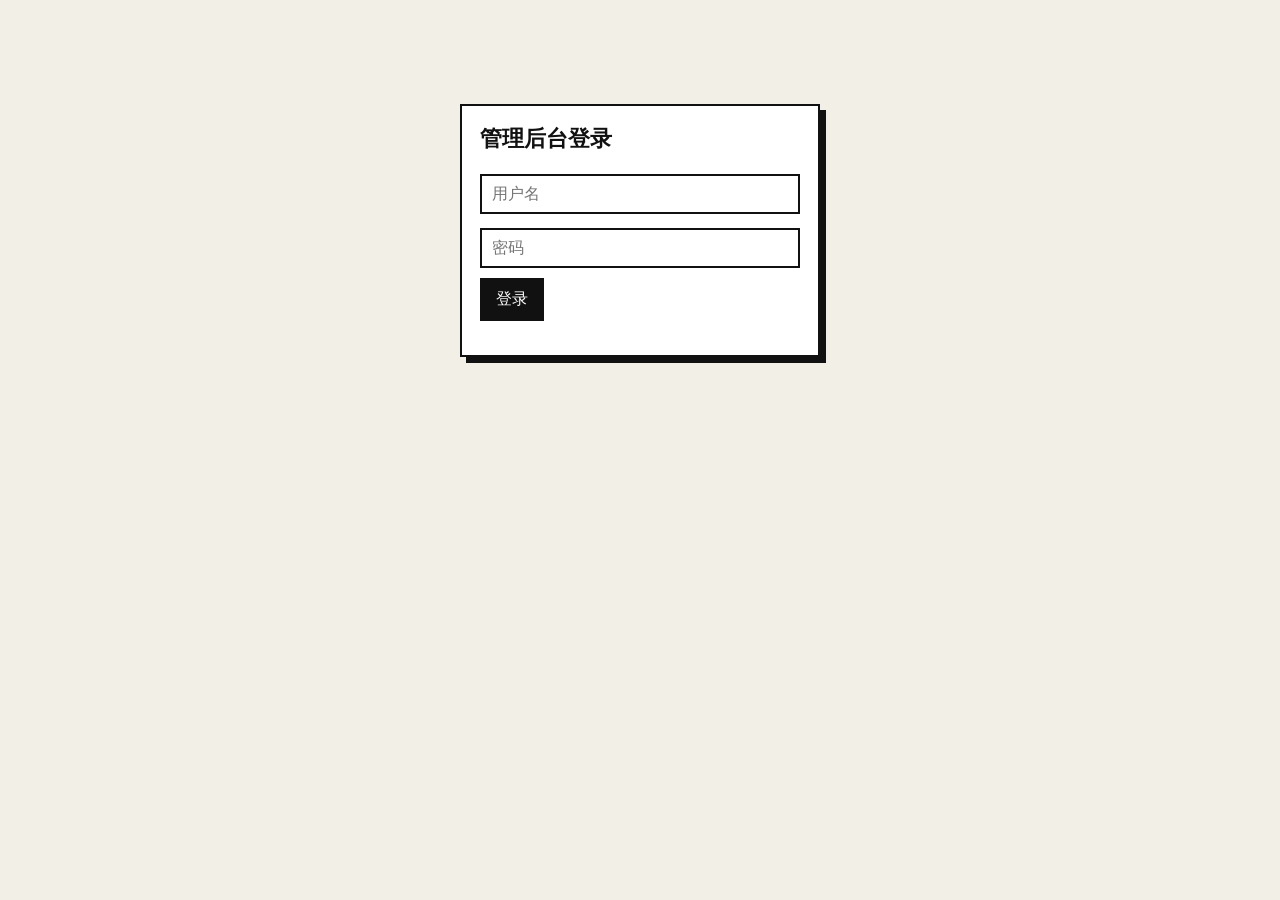
==== backend/static/admin.html @ 7600b5e6 "Add FastAPI backend with admin, contact form, analytics and uploads" ====
<!doctype html>
<html lang="zh-CN">
  <head>
    <meta charset="UTF-8" />
    <meta name="viewport" content="width=device-width, initial-scale=1.0" />
    <title>个人网站管理后台</title>
    <style>
      :root { --ink: #111; --paper: #f2efe6; --blue: #2c55ff; --lime: #d8ff3e; --line: #d8d2c4; }
      * { box-sizing: border-box; }
      body { margin: 0; font-family: -apple-system, "Segoe UI", "PingFang SC", "Microsoft YaHei", sans-serif; background: var(--paper); color: var(--ink); }
      .wrap { max-width: 980px; margin: 0 auto; padding: 24px; }
      h1 { font-size: 22px; margin: 0 0 16px; }
      .panel { background: #fff; border: 2px solid var(--ink); padding: 18px; box-shadow: 6px 6px 0 var(--ink); }
      input, textarea, button, select { font: inherit; }
      input, textarea { width: 100%; padding: 9px 10px; border: 2px solid var(--ink); background: #fff; margin: 4px 0 10px; }
      textarea { min-height: 110px; resize: vertical; }
      button { padding: 9px 14px; border: 2px solid var(--ink); background: var(--ink); color: #fff; cursor: pointer; }
      button.secondary { background: #fff; color: var(--ink); }
      button:hover { background: var(--blue); }
      .tabs { display: flex; gap: 8px; flex-wrap: wrap; margin-bottom: 16px; }
      .tabs button { background: #fff; color: var(--ink); }
      .tabs button.active { background: var(--lime); }
      .row { display: flex; gap: 10px; align-items: center; justify-content: space-between; padding: 12px 0; border-bottom: 1px solid var(--line); }
      .row strong { display: block; }
      .row .muted { color: #666; font-size: 13px; }
      .grid2 { display: grid; grid-template-columns: 1fr 1fr; gap: 12px; }
      .msg { margin: 10px 0; padding: 10px; border: 1px solid var(--line); background: #fff; }
      .hidden { display: none; }
      .login { max-width: 360px; margin: 80px auto; }
      @media (max-width: 720px) { .grid2 { grid-template-columns: 1fr; } }
    </style>
  </head>
  <body>
    <div class="wrap">
      <div id="login-view" class="panel login">
        <h1>管理后台登录</h1>
        <input id="login-user" placeholder="用户名" />
        <input id="login-pass" type="password" placeholder="密码" />
        <button id="login-btn">登录</button>
        <p id="login-msg" style="color:#c0392b"></p>
      </div>

      <div id="app-view" class="hidden">
        <div class="row">
          <h1>个人网站管理后台</h1>
          <button id="logout-btn" class="secondary">退出登录</button>
        </div>

        <div class="tabs">
          <button data-tab="projects" class="active">项目</button>
          <button data-tab="posts">文章</button>
          <button data-tab="messages">留言</button>
          <button data-tab="stats">统计</button>
          <button data-tab="upload">上传</button>
        </div>

        <section id="tab-projects" class="tab">
          <div class="panel">
            <h2 id="project-form-title">新建项目</h2>
            <div class="grid2">
              <div><input id="p-slug" placeholder="slug（英文标识）" /><input id="p-title" placeholder="标题" /><input id="p-url" placeholder="跳转链接" /></div>
              <div><input id="p-category" placeholder="类型，如 前端 · 浏览器插件" /><input id="p-type" placeholder="编号旁标签，如 EXTENSION" /><input id="p-sort" type="number" placeholder="排序" value="0" /></div>
            </div>
            <textarea id="p-desc" placeholder="描述"></textarea>
            <input id="p-tags" placeholder="技术标签，英文逗号分隔" />
            <label><input id="p-published" type="checkbox" checked /> 发布</label>
            <button id="project-save">保存</button>
            <button id="project-reset" class="secondary">重置</button>
          </div>
          <div id="project-list"></div>
        </section>

        <section id="tab-posts" class="tab hidden">
          <div class="panel">
            <h2 id="post-form-title">新建文章</h2>
            <input id="post-slug" placeholder="slug（英文标识）" />
            <input id="post-title" placeholder="标题" />
            <input id="post-summary" placeholder="摘要" />
            <textarea id="post-content" placeholder="Markdown 内容"></textarea>
            <label><input id="post-published" type="checkbox" checked /> 发布</label>
            <button id="post-save">保存</button>
            <button id="post-reset" class="secondary">重置</button>
          </div>
          <div id="post-list"></div>
        </section>

        <section id="tab-messages" class="tab hidden">
          <div id="message-list"></div>
        </section>

        <section id="tab-stats" class="tab hidden">
          <div class="panel" id="stats-box">加载中…</div>
        </section>

        <section id="tab-upload" class="tab hidden">
          <div class="panel">
            <input type="file" id="upload-file" accept="image/*" />
            <button id="upload-btn">上传图片</button>
            <p id="upload-result"></p>
          </div>
        </section>
      </div>
    </div>

    <script>
      var $ = function (id) { return document.getElementById(id); };

      async function api(path, options) {
        options = options || {};
        options.headers = Object.assign({ "Content-Type": "application/json" }, options.headers || {});
        var res = await fetch(path, options);
        var data = null;
        try { data = await res.json(); } catch (e) { data = null; }
        if (!res.ok) throw new Error((data && data.detail) || ("请求失败 " + res.status));
        return data;
      }

      function jsonBody(method, data) {
        return { method: method, body: JSON.stringify(data) };
      }

      // 登录态
      async function checkAuth() {
        try {
          await api("/api/admin/me", { method: "GET" });
          showApp();
        } catch (e) {
          showLogin();
        }
      }

      function showLogin() {
        $("login-view").classList.remove("hidden");
        $("app-view").classList.add("hidden");
      }

      function showApp() {
        $("login-view").classList.add("hidden");
        $("app-view").classList.remove("hidden");
        loadProjects();
        loadPosts();
        loadMessages();
        loadStats();
      }

      $("login-btn").addEventListener("click", async function () {
        try {
          await api("/api/admin/login", jsonBody("POST", {
            username: $("login-user").value,
            password: $("login-pass").value
          }));
          showApp();
        } catch (e) {
          $("login-msg").textContent = e.message;
        }
      });

      $("logout-btn").addEventListener("click", async function () {
        await api("/api/admin/logout", { method: "POST" });
        showLogin();
      });

      // 标签切换
      document.querySelectorAll(".tabs button").forEach(function (btn) {
        btn.addEventListener("click", function () {
          document.querySelectorAll(".tabs button").forEach(function (b) { b.classList.remove("active"); });
          btn.classList.add("active");
          document.querySelectorAll(".tab").forEach(function (t) { t.classList.add("hidden"); });
          $("tab-" + btn.dataset.tab).classList.remove("hidden");
        });
      });

      // 项目
      var editingProject = null;

      async function loadProjects() {
        var projects = await api("/api/admin/projects");
        var box = $("project-list");
        box.innerHTML = "";
        projects.forEach(function (p) {
          var div = document.createElement("div");
          div.className = "row";
          div.innerHTML =
            "<div><strong>" + esc(p.title) + "</strong><span class='muted'> /" + esc(p.slug) + " · " + esc(p.url) + "</span></div>" +
            "<div><button data-edit='" + p.id + "'>编辑</button> <button data-del='" + p.id + "'>删除</button></div>";
          box.appendChild(div);
        });
        box.querySelectorAll("[data-edit]").forEach(function (btn) {
          btn.addEventListener("click", function () {
            var p = projects.find(function (x) { return x.id == btn.dataset.edit; });
            if (!p) return;
            editingProject = p.id;
            $("project-form-title").textContent = "编辑项目：" + p.title;
            $("p-slug").value = p.slug; $("p-title").value = p.title; $("p-url").value = p.url;
            $("p-category").value = p.category; $("p-type").value = p.type_label; $("p-sort").value = p.sort_order;
            $("p-desc").value = p.description; $("p-tags").value = (p.tags || []).join(",");
            $("p-published").checked = p.published;
          });
        });
        box.querySelectorAll("[data-del]").forEach(function (btn) {
          btn.addEventListener("click", async function () {
            if (!confirm("确认删除？")) return;
            await api("/api/admin/projects/" + btn.dataset.del, { method: "DELETE" });
            loadProjects();
          });
        });
      }

      $("project-save").addEventListener("click", async function () {
        var data = {
          slug: $("p-slug").value.trim(), title: $("p-title").value.trim(), url: $("p-url").value.trim(),
          category: $("p-category").value.trim(), type_label: $("p-type").value.trim(),
          sort_order: parseInt($("p-sort").value || "0", 10), description: $("p-desc").value,
          tags: $("p-tags").value.trim(), published: $("p-published").checked
        };
        try {
          if (editingProject == null) await api("/api/admin/projects", jsonBody("POST", data));
          else await api("/api/admin/projects/" + editingProject, jsonBody("PUT", data));
          resetProjectForm();
          loadProjects();
        } catch (e) { alert(e.message); }
      });

      $("project-reset").addEventListener("click", resetProjectForm);
      function resetProjectForm() {
        editingProject = null;
        $("project-form-title").textContent = "新建项目";
        ["p-slug", "p-title", "p-url", "p-category", "p-type", "p-desc", "p-tags"].forEach(function (id) { $(id).value = ""; });
        $("p-sort").value = "0";
        $("p-published").checked = true;
      }

      // 文章
      var editingPost = null;

      async function loadPosts() {
        var posts = await api("/api/admin/posts");
        var box = $("post-list");
        box.innerHTML = "";
        posts.forEach(function (p) {
          var div = document.createElement("div");
          div.className = "row";
          div.innerHTML =
            "<div><strong>" + esc(p.title) + "</strong><span class='muted'> /" + esc(p.slug) + " · " + (p.published ? "已发布" : "草稿") + "</span></div>" +
            "<div><button data-edit='" + p.id + "'>编辑</button> <button data-del='" + p.id + "'>删除</button></div>";
          box.appendChild(div);
        });
        box.querySelectorAll("[data-edit]").forEach(function (btn) {
          btn.addEventListener("click", function () {
            var p = posts.find(function (x) { return x.id == btn.dataset.edit; });
            editingPost = p.id;
            $("post-form-title").textContent = "编辑文章：" + p.title;
            $("post-slug").value = p.slug; $("post-title").value = p.title;
            $("post-summary").value = p.summary; $("post-content").value = p.content_md;
            $("post-published").checked = p.published;
          });
        });
        box.querySelectorAll("[data-del]").forEach(function (btn) {
          btn.addEventListener("click", async function () {
            if (!confirm("确认删除？")) return;
            await api("/api/admin/posts/" + btn.dataset.del, { method: "DELETE" });
            loadPosts();
          });
        });
      }

      $("post-save").addEventListener("click", async function () {
        var data = {
          slug: $("post-slug").value.trim(), title: $("post-title").value.trim(),
          summary: $("post-summary").value.trim(), content_md: $("post-content").value,
          published: $("post-published").checked
        };
        try {
          if (editingPost == null) await api("/api/admin/posts", jsonBody("POST", data));
          else await api("/api/admin/posts/" + editingPost, jsonBody("PUT", data));
          resetPostForm();
          loadPosts();
        } catch (e) { alert(e.message); }
      });

      $("post-reset").addEventListener("click", resetPostForm);
      function resetPostForm() {
        editingPost = null;
        $("post-form-title").textContent = "新建文章";
        ["post-slug", "post-title", "post-summary", "post-content"].forEach(function (id) { $(id).value = ""; });
        $("post-published").checked = true;
      }

      // 留言
      async function loadMessages() {
        var messages = await api("/api/admin/messages");
        var box = $("message-list");
        box.innerHTML = "";
        if (!messages.length) box.innerHTML = '<div class="panel">暂无留言</div>';
        messages.forEach(function (m) {
          var div = document.createElement("div");
          div.className = "msg";
          div.innerHTML = "<strong>" + esc(m.name) + " · " + esc(m.email) + "</strong><p>" + esc(m.message) + "</p><button data-del='" + m.id + "'>删除</button>";
          box.appendChild(div);
        });
        box.querySelectorAll("[data-del]").forEach(function (btn) {
          btn.addEventListener("click", async function () {
            await api("/api/admin/messages/" + btn.dataset.del, { method: "DELETE" });
            loadMessages();
          });
        });
      }

      // 统计
      async function loadStats() {
        var s = await api("/api/admin/stats");
        var clicks = Object.keys(s.clicks).map(function (k) { return "<div>" + esc(k) + "：" + s.clicks[k] + " 次</div>"; }).join("") || "<div>暂无点击</div>";
        $("stats-box").innerHTML =
          "<p>项目数：" + s.project_count + "，文章数：" + s.post_count + "，留言数：" + s.message_count + "</p>" + clicks;
      }

      // 上传
      $("upload-btn").addEventListener("click", async function () {
        var file = $("upload-file").files[0];
        if (!file) { alert("请先选择图片"); return; }
        var form = new FormData();
        form.append("file", file);
        var res = await fetch("/api/admin/upload", { method: "POST", body: form });
        var data = await res.json();
        if (!res.ok) { $("upload-result").textContent = data.detail || "上传失败"; return; }
        $("upload-result").innerHTML = "上传成功：<code>" + data.url + "</code>";
      });

      function esc(s) {
        return String(s == null ? "" : s).replace(/[&<>"']/g, function (c) {
          return { "&": "&amp;", "<": "&lt;", ">": "&gt;", '"': "&quot;", "'": "&#39;" }[c];
        });
      }

      checkAuth();
    </script>
  </body>
</html>
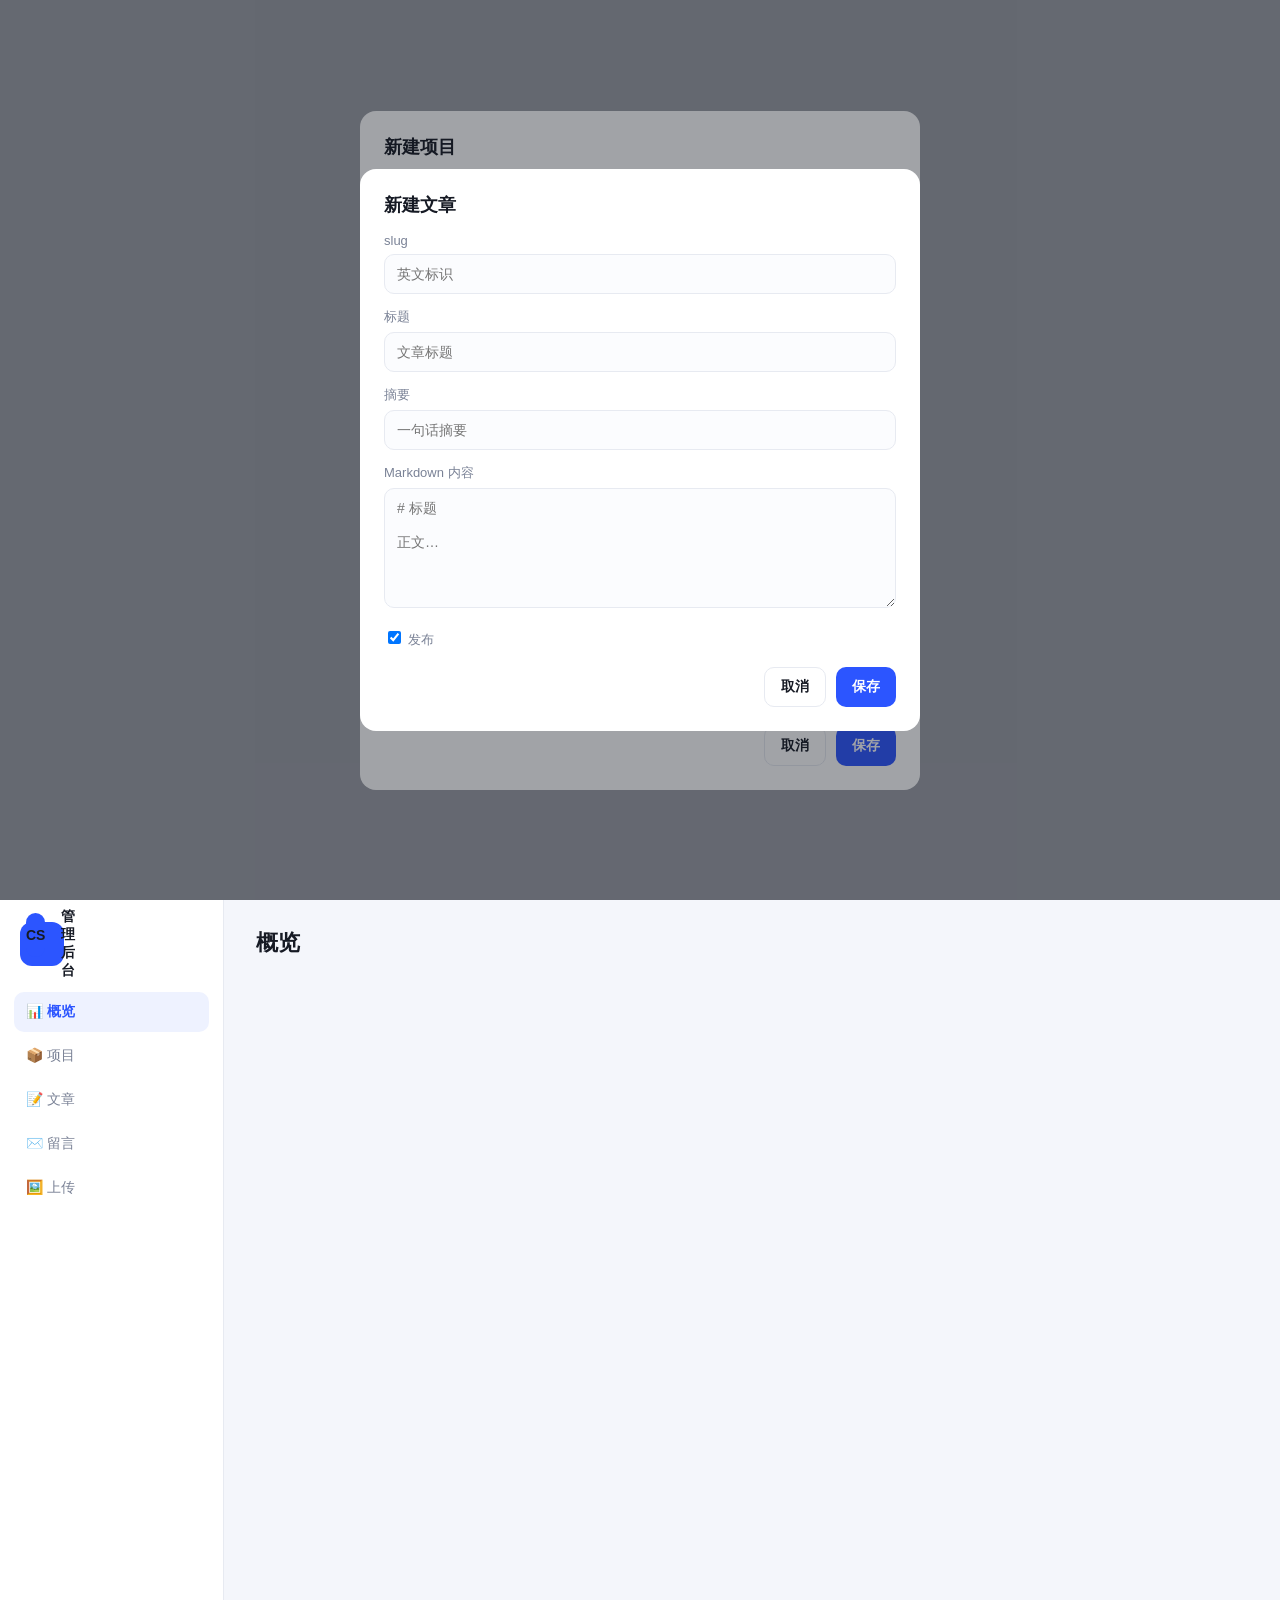
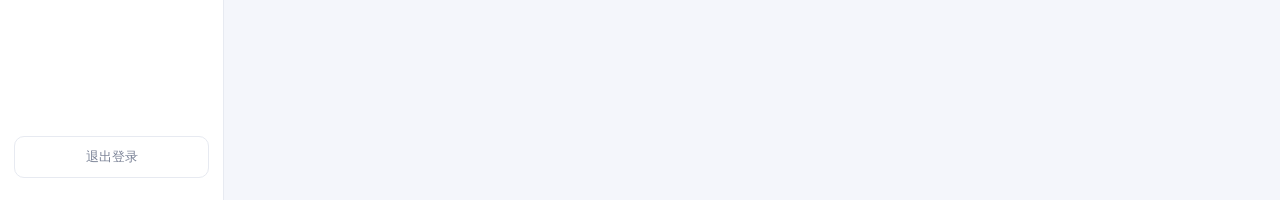
==== commit 2f8d9d25: "Integrate backend with site and redesign admin UI" ====
--- a/backend/static/admin.html
+++ b/backend/static/admin.html
@@ -5,109 +5,210 @@
     <meta name="viewport" content="width=device-width, initial-scale=1.0" />
     <title>个人网站管理后台</title>
     <style>
-      :root { --ink: #111; --paper: #f2efe6; --blue: #2c55ff; --lime: #d8ff3e; --line: #d8d2c4; }
+      :root {
+        --bg: #f4f6fb;
+        --card: #ffffff;
+        --ink: #161a24;
+        --muted: #7a8296;
+        --line: #e7eaf1;
+        --blue: #2c55ff;
+        --blue-soft: #eef2ff;
+        --green: #1f9d55;
+        --red: #d64545;
+        --radius: 14px;
+        --shadow: 0 8px 24px rgba(22, 26, 36, 0.06);
+        --font: -apple-system, BlinkMacSystemFont, "Segoe UI", "PingFang SC", "Microsoft YaHei", sans-serif;
+      }
       * { box-sizing: border-box; }
-      body { margin: 0; font-family: -apple-system, "Segoe UI", "PingFang SC", "Microsoft YaHei", sans-serif; background: var(--paper); color: var(--ink); }
-      .wrap { max-width: 980px; margin: 0 auto; padding: 24px; }
-      h1 { font-size: 22px; margin: 0 0 16px; }
-      .panel { background: #fff; border: 2px solid var(--ink); padding: 18px; box-shadow: 6px 6px 0 var(--ink); }
-      input, textarea, button, select { font: inherit; }
-      input, textarea { width: 100%; padding: 9px 10px; border: 2px solid var(--ink); background: #fff; margin: 4px 0 10px; }
-      textarea { min-height: 110px; resize: vertical; }
-      button { padding: 9px 14px; border: 2px solid var(--ink); background: var(--ink); color: #fff; cursor: pointer; }
-      button.secondary { background: #fff; color: var(--ink); }
-      button:hover { background: var(--blue); }
-      .tabs { display: flex; gap: 8px; flex-wrap: wrap; margin-bottom: 16px; }
-      .tabs button { background: #fff; color: var(--ink); }
-      .tabs button.active { background: var(--lime); }
-      .row { display: flex; gap: 10px; align-items: center; justify-content: space-between; padding: 12px 0; border-bottom: 1px solid var(--line); }
-      .row strong { display: block; }
-      .row .muted { color: #666; font-size: 13px; }
-      .grid2 { display: grid; grid-template-columns: 1fr 1fr; gap: 12px; }
-      .msg { margin: 10px 0; padding: 10px; border: 1px solid var(--line); background: #fff; }
-      .hidden { display: none; }
-      .login { max-width: 360px; margin: 80px auto; }
-      @media (max-width: 720px) { .grid2 { grid-template-columns: 1fr; } }
+      body { margin: 0; font-family: var(--font); color: var(--ink); background: var(--bg); }
+      button { font-family: inherit; }
+      a { color: inherit; }
+
+      /* Login */
+      .login-wrap { min-height: 100vh; display: grid; place-items: center; padding: 20px; }
+      .login-card { width: 100%; max-width: 380px; background: var(--card); border-radius: 18px; box-shadow: var(--shadow); padding: 34px 30px; }
+      .brand { display: inline-grid; place-items: center; width: 44px; height: 44px; border-radius: 12px; background: var(--blue); color: #fff; font-weight: 800; font-size: 18px; }
+      .login-card h1 { margin: 18px 0 4px; font-size: 20px; }
+      .login-card .sub { margin: 0 0 24px; color: var(--muted); font-size: 13px; }
+      label { display: block; margin-bottom: 14px; font-size: 13px; color: var(--muted); }
+      input, textarea, select { width: 100%; margin-top: 6px; padding: 11px 12px; border: 1px solid var(--line); border-radius: 10px; background: #fbfcfe; color: var(--ink); font: inherit; font-size: 14px; }
+      input:focus, textarea:focus { outline: none; border-color: var(--blue); box-shadow: 0 0 0 3px var(--blue-soft); }
+      textarea { min-height: 120px; resize: vertical; }
+      .btn { display: inline-flex; align-items: center; justify-content: center; gap: 6px; padding: 10px 16px; border: none; border-radius: 10px; background: var(--blue); color: #fff; font-size: 14px; font-weight: 600; cursor: pointer; }
+      .btn:hover { opacity: 0.92; }
+      .btn.ghost { background: #fff; color: var(--ink); border: 1px solid var(--line); }
+      .btn.danger { background: #fff; color: var(--red); border: 1px solid #f2d3d3; }
+      .btn.small { padding: 6px 10px; font-size: 12.5px; border-radius: 8px; }
+      .btn.block { width: 100%; }
+      .err { color: var(--red); font-size: 13px; min-height: 18px; margin: 12px 0 0; }
+
+      /* App layout */
+      .app { display: grid; grid-template-columns: 224px 1fr; min-height: 100vh; }
+      .sidebar { background: var(--card); border-right: 1px solid var(--line); padding: 22px 14px; display: flex; flex-direction: column; gap: 8px; }
+      .sidebar .brand { display: flex; align-items: center; gap: 10px; margin: 0 6px 18px; }
+      .sidebar .brand span { color: var(--ink); font-size: 14px; font-weight: 700; }
+      .sidebar nav { display: flex; flex-direction: column; gap: 4px; }
+      .sidebar nav button { display: flex; align-items: center; gap: 10px; padding: 11px 12px; border: none; border-radius: 10px; background: transparent; color: var(--muted); font-size: 14px; cursor: pointer; text-align: left; }
+      .sidebar nav button:hover { background: #f5f6fa; color: var(--ink); }
+      .sidebar nav button.active { background: var(--blue-soft); color: var(--blue); font-weight: 600; }
+      .logout { margin-top: auto; padding: 11px 12px; border: 1px solid var(--line); border-radius: 10px; background: #fff; color: var(--muted); cursor: pointer; }
+
+      .content { padding: 28px 32px; min-width: 0; }
+      .topbar { display: flex; align-items: center; justify-content: space-between; margin-bottom: 22px; }
+      .topbar h1 { margin: 0; font-size: 22px; }
+      .topbar .user { color: var(--muted); font-size: 13px; }
+
+      .stats { display: grid; grid-template-columns: repeat(4, 1fr); gap: 14px; }
+      .stat { background: var(--card); border: 1px solid var(--line); border-radius: var(--radius); padding: 18px; box-shadow: var(--shadow); }
+      .stat .num { font-size: 28px; font-weight: 800; }
+      .stat .label { color: var(--muted); font-size: 13px; margin-top: 4px; }
+
+      .toolbar { display: flex; justify-content: flex-end; margin-bottom: 14px; }
+      .list { display: flex; flex-direction: column; gap: 12px; }
+      .card { background: var(--card); border: 1px solid var(--line); border-radius: var(--radius); padding: 16px 18px; box-shadow: var(--shadow); }
+      .card .row { display: flex; align-items: center; justify-content: space-between; gap: 14px; }
+      .card .title { font-weight: 600; }
+      .card .meta { color: var(--muted); font-size: 12.5px; margin-top: 3px; }
+      .card .actions { display: flex; gap: 8px; flex: none; }
+      .pill { display: inline-block; padding: 2px 8px; border-radius: 999px; background: var(--blue-soft); color: var(--blue); font-size: 11px; margin-right: 5px; }
+      .empty { color: var(--muted); text-align: center; padding: 40px; }
+
+      .upload-card { max-width: 520px; }
+      .upload-card .drop { padding: 26px; border: 1.5px dashed #c8cde0; border-radius: 12px; text-align: center; color: var(--muted); }
+      .upload-card img { max-width: 180px; max-height: 180px; border-radius: 10px; margin-top: 14px; }
+      .upload-result { margin-top: 14px; font-size: 13px; }
+
+      /* Modal */
+      .modal { position: fixed; inset: 0; z-index: 50; display: grid; place-items: center; background: rgba(22, 26, 36, 0.4); padding: 18px; }
+      .modal-card { width: 100%; max-width: 560px; max-height: 90vh; overflow: auto; background: #fff; border-radius: 16px; padding: 24px; }
+      .modal-card h2 { margin: 0 0 16px; font-size: 18px; }
+      .modal-grid { display: grid; grid-template-columns: 1fr 1fr; gap: 12px; }
+      .modal-actions { display: flex; justify-content: flex-end; gap: 10px; margin-top: 18px; }
+
+      .toast { position: fixed; bottom: 24px; left: 50%; transform: translateX(-50%); background: var(--ink); color: #fff; padding: 10px 16px; border-radius: 10px; font-size: 13px; box-shadow: var(--shadow); z-index: 60; }
+
+      @media (max-width: 720px) {
+        .app { grid-template-columns: 1fr; }
+        .sidebar { flex-direction: row; align-items: center; overflow-x: auto; }
+        .sidebar .brand { margin: 0; }
+        .sidebar nav { flex-direction: row; }
+        .logout { margin: 0 0 0 auto; }
+        .content { padding: 18px 14px; }
+        .stats { grid-template-columns: 1fr 1fr; }
+        .modal-grid { grid-template-columns: 1fr; }
+      }
     </style>
   </head>
   <body>
-    <div class="wrap">
-      <div id="login-view" class="panel login">
-        <h1>管理后台登录</h1>
-        <input id="login-user" placeholder="用户名" />
-        <input id="login-pass" type="password" placeholder="密码" />
-        <button id="login-btn">登录</button>
-        <p id="login-msg" style="color:#c0392b"></p>
+    <div class="login-wrap" id="login-view">
+      <div class="login-card">
+        <span class="brand">CS</span>
+        <h1>个人网站管理后台</h1>
+        <p class="sub">登录后管理项目、文章、留言与上传图片</p>
+        <form id="login-form">
+          <label>用户名<input id="login-user" autocomplete="username" /></label>
+          <label>密码<input id="login-pass" type="password" autocomplete="current-password" /></label>
+          <button class="btn block" type="submit">登录</button>
+          <p class="err" id="login-err"></p>
+        </form>
       </div>
-
-      <div id="app-view" class="hidden">
-        <div class="row">
-          <h1>个人网站管理后台</h1>
-          <button id="logout-btn" class="secondary">退出登录</button>
-        </div>
-
-        <div class="tabs">
-          <button data-tab="projects" class="active">项目</button>
-          <button data-tab="posts">文章</button>
-          <button data-tab="messages">留言</button>
-          <button data-tab="stats">统计</button>
-          <button data-tab="upload">上传</button>
-        </div>
-
-        <section id="tab-projects" class="tab">
-          <div class="panel">
-            <h2 id="project-form-title">新建项目</h2>
-            <div class="grid2">
-              <div><input id="p-slug" placeholder="slug（英文标识）" /><input id="p-title" placeholder="标题" /><input id="p-url" placeholder="跳转链接" /></div>
-              <div><input id="p-category" placeholder="类型，如 前端 · 浏览器插件" /><input id="p-type" placeholder="编号旁标签，如 EXTENSION" /><input id="p-sort" type="number" placeholder="排序" value="0" /></div>
-            </div>
-            <textarea id="p-desc" placeholder="描述"></textarea>
-            <input id="p-tags" placeholder="技术标签，英文逗号分隔" />
-            <label><input id="p-published" type="checkbox" checked /> 发布</label>
-            <button id="project-save">保存</button>
-            <button id="project-reset" class="secondary">重置</button>
-          </div>
-          <div id="project-list"></div>
+    </div>
+
+    <div class="app" id="app-view" hidden>
+      <aside class="sidebar">
+        <div class="brand"><span class="brand">CS</span><span>管理后台</span></div>
+        <nav>
+          <button data-view="overview" class="active">📊 概览</button>
+          <button data-view="projects">📦 项目</button>
+          <button data-view="posts">📝 文章</button>
+          <button data-view="messages">✉️ 留言</button>
+          <button data-view="upload">🖼️ 上传</button>
+        </nav>
+        <button class="logout" id="logout">退出登录</button>
+      </aside>
+
+      <main class="content">
+        <header class="topbar">
+          <h1 id="view-title">概览</h1>
+          <span class="user" id="user-label"></span>
+        </header>
+
+        <section id="view-overview" class="view">
+          <div class="stats" id="stats"></div>
         </section>
 
-        <section id="tab-posts" class="tab hidden">
-          <div class="panel">
-            <h2 id="post-form-title">新建文章</h2>
-            <input id="post-slug" placeholder="slug（英文标识）" />
-            <input id="post-title" placeholder="标题" />
-            <input id="post-summary" placeholder="摘要" />
-            <textarea id="post-content" placeholder="Markdown 内容"></textarea>
-            <label><input id="post-published" type="checkbox" checked /> 发布</label>
-            <button id="post-save">保存</button>
-            <button id="post-reset" class="secondary">重置</button>
-          </div>
-          <div id="post-list"></div>
+        <section id="view-projects" class="view" hidden>
+          <div class="toolbar"><button class="btn" id="new-project">＋ 新建项目</button></div>
+          <div class="list" id="project-list"></div>
         </section>
 
-        <section id="tab-messages" class="tab hidden">
-          <div id="message-list"></div>
+        <section id="view-posts" class="view" hidden>
+          <div class="toolbar"><button class="btn" id="new-post">＋ 新建文章</button></div>
+          <div class="list" id="post-list"></div>
         </section>
 
-        <section id="tab-stats" class="tab hidden">
-          <div class="panel" id="stats-box">加载中…</div>
+        <section id="view-messages" class="view" hidden>
+          <div class="list" id="message-list"></div>
         </section>
 
-        <section id="tab-upload" class="tab hidden">
-          <div class="panel">
-            <input type="file" id="upload-file" accept="image/*" />
-            <button id="upload-btn">上传图片</button>
-            <p id="upload-result"></p>
+        <section id="view-upload" class="view" hidden>
+          <div class="card upload-card">
+            <div class="drop">选择或拖入一张图片（png / jpg / webp / gif / svg，≤ 5MB）</div>
+            <input type="file" id="upload-file" accept="image/*" style="margin-top:12px" />
+            <button class="btn" id="upload-btn" style="margin-top:12px">上传图片</button>
+            <div class="upload-result" id="upload-result"></div>
           </div>
         </section>
+      </main>
+    </div>
+
+    <div class="modal" id="project-modal" hidden>
+      <div class="modal-card">
+        <h2 id="project-modal-title">新建项目</h2>
+        <div class="modal-grid">
+          <label>slug<input id="p-slug" placeholder="英文标识，如 ecom" /></label>
+          <label>标题<input id="p-title" placeholder="项目名称" /></label>
+          <label>分类<input id="p-category" placeholder="前端 · 浏览器插件" /></label>
+          <label>类型标签<input id="p-type" placeholder="EXTENSION" /></label>
+          <label>跳转链接<input id="p-url" placeholder="https://..." /></label>
+          <label>排序<input id="p-sort" type="number" value="0" /></label>
+        </div>
+        <label style="margin-top:12px">描述<textarea id="p-desc" placeholder="一句话说明项目"></textarea></label>
+        <label>技术标签<input id="p-tags" placeholder="英文逗号分隔，如 TypeScript,Vue 3" /></label>
+        <label style="margin-top:8px"><input type="checkbox" id="p-published" checked style="width:auto" /> 发布</label>
+        <div class="modal-actions">
+          <button class="btn ghost" data-close="project-modal">取消</button>
+          <button class="btn" id="project-save">保存</button>
+        </div>
       </div>
     </div>
 
+    <div class="modal" id="post-modal" hidden>
+      <div class="modal-card">
+        <h2 id="post-modal-title">新建文章</h2>
+        <label>slug<input id="post-slug" placeholder="英文标识" /></label>
+        <label>标题<input id="post-title" placeholder="文章标题" /></label>
+        <label>摘要<input id="post-summary" placeholder="一句话摘要" /></label>
+        <label>Markdown 内容<textarea id="post-content" placeholder="# 标题&#10;&#10;正文…"></textarea></label>
+        <label style="margin-top:8px"><input type="checkbox" id="post-published" checked style="width:auto" /> 发布</label>
+        <div class="modal-actions">
+          <button class="btn ghost" data-close="post-modal">取消</button>
+          <button class="btn" id="post-save">保存</button>
+        </div>
+      </div>
+    </div>
+
+    <div class="toast" id="toast" hidden></div>
+
     <script>
       var $ = function (id) { return document.getElementById(id); };
+      var VIEW_TITLES = { overview: "概览", projects: "项目", posts: "文章", messages: "留言", upload: "上传" };
 
       async function api(path, options) {
         options = options || {};
-        options.headers = Object.assign({ "Content-Type": "application/json" }, options.headers || {});
+        if (options.body && !(options.body instanceof FormData)) {
+          options.headers = Object.assign({ "Content-Type": "application/json" }, options.headers || {});
+        }
         var res = await fetch(path, options);
         var data = null;
         try { data = await res.json(); } catch (e) { data = null; }
@@ -115,154 +216,186 @@
         return data;
       }
 
-      function jsonBody(method, data) {
-        return { method: method, body: JSON.stringify(data) };
-      }
+      function toast(msg) {
+        var t = $("toast");
+        t.textContent = msg;
+        t.hidden = false;
+        window.clearTimeout(t._timer);
+        t._timer = window.setTimeout(function () { t.hidden = true; }, 2200);
+      }
+
+      function esc(s) {
+        return String(s == null ? "" : s).replace(/[&<>"']/g, function (c) {
+          return { "&": "&amp;", "<": "&lt;", ">": "&gt;", '"': "&quot;", "'": "&#39;" }[c];
+        });
+      }
+
+      function switchView(name) {
+        document.querySelectorAll(".sidebar nav button").forEach(function (b) { b.classList.toggle("active", b.dataset.view === name); });
+        document.querySelectorAll(".view").forEach(function (v) { v.hidden = v.id !== "view-" + name; });
+        $("view-title").textContent = VIEW_TITLES[name] || name;
+        if (name === "overview") loadOverview();
+        if (name === "projects") loadProjects();
+        if (name === "posts") loadPosts();
+        if (name === "messages") loadMessages();
+      }
+
+      document.querySelectorAll(".sidebar nav button").forEach(function (b) {
+        b.addEventListener("click", function () { switchView(b.dataset.view); });
+      });
 
       // 登录态
       async function checkAuth() {
         try {
-          await api("/api/admin/me", { method: "GET" });
-          showApp();
+          var me = await api("/api/admin/me");
+          $("login-view").hidden = true;
+          $("app-view").hidden = false;
+          $("user-label").textContent = "已登录：" + me.username;
+          switchView("overview");
         } catch (e) {
-          showLogin();
+          $("login-view").hidden = false;
+          $("app-view").hidden = true;
         }
       }
 
-      function showLogin() {
-        $("login-view").classList.remove("hidden");
-        $("app-view").classList.add("hidden");
-      }
-
-      function showApp() {
-        $("login-view").classList.add("hidden");
-        $("app-view").classList.remove("hidden");
-        loadProjects();
-        loadPosts();
-        loadMessages();
-        loadStats();
-      }
-
-      $("login-btn").addEventListener("click", async function () {
+      $("login-form").addEventListener("submit", async function (e) {
+        e.preventDefault();
         try {
-          await api("/api/admin/login", jsonBody("POST", {
-            username: $("login-user").value,
-            password: $("login-pass").value
-          }));
-          showApp();
-        } catch (e) {
-          $("login-msg").textContent = e.message;
+          await api("/api/admin/login", {
+            method: "POST",
+            body: JSON.stringify({ username: $("login-user").value, password: $("login-pass").value })
+          });
+          checkAuth();
+        } catch (err) {
+          $("login-err").textContent = err.message;
         }
       });
 
-      $("logout-btn").addEventListener("click", async function () {
+      $("logout").addEventListener("click", async function () {
         await api("/api/admin/logout", { method: "POST" });
-        showLogin();
-      });
-
-      // 标签切换
-      document.querySelectorAll(".tabs button").forEach(function (btn) {
-        btn.addEventListener("click", function () {
-          document.querySelectorAll(".tabs button").forEach(function (b) { b.classList.remove("active"); });
-          btn.classList.add("active");
-          document.querySelectorAll(".tab").forEach(function (t) { t.classList.add("hidden"); });
-          $("tab-" + btn.dataset.tab).classList.remove("hidden");
-        });
-      });
+        location.reload();
+      });
+
+      // 概览
+      async function loadOverview() {
+        var s = await api("/api/admin/stats");
+        var totalClicks = Object.keys(s.clicks).reduce(function (sum, k) { return sum + s.clicks[k]; }, 0);
+        $("stats").innerHTML =
+          statCard(s.project_count, "项目数") + statCard(s.post_count, "文章数") +
+          statCard(s.message_count, "留言数") + statCard(totalClicks, "点击总数");
+      }
+      function statCard(num, label) {
+        return '<div class="stat"><div class="num">' + num + '</div><div class="label">' + label + "</div></div>";
+      }
 
       // 项目
       var editingProject = null;
-
       async function loadProjects() {
         var projects = await api("/api/admin/projects");
         var box = $("project-list");
-        box.innerHTML = "";
+        box.innerHTML = projects.length ? "" : '<div class="empty">还没有项目，点击右上角新建。</div>';
         projects.forEach(function (p) {
+          var tags = (p.tags || []).map(function (t) { return '<span class="pill">' + esc(t) + "</span>"; }).join("");
           var div = document.createElement("div");
-          div.className = "row";
+          div.className = "card";
           div.innerHTML =
-            "<div><strong>" + esc(p.title) + "</strong><span class='muted'> /" + esc(p.slug) + " · " + esc(p.url) + "</span></div>" +
-            "<div><button data-edit='" + p.id + "'>编辑</button> <button data-del='" + p.id + "'>删除</button></div>";
+            '<div class="row"><div><div class="title">' + esc(p.title) + (p.published ? "" : ' <span class="pill">草稿</span>') + "</div>" +
+            '<div class="meta">/' + esc(p.slug) + " · " + esc(p.url) + "</div><div style='margin-top:6px'>" + tags + "</div></div>" +
+            '<div class="actions"><button class="btn ghost small" data-edit="' + p.id + '">编辑</button>' +
+            '<button class="btn danger small" data-del="' + p.id + '">删除</button></div></div>';
           box.appendChild(div);
         });
-        box.querySelectorAll("[data-edit]").forEach(function (btn) {
-          btn.addEventListener("click", function () {
-            var p = projects.find(function (x) { return x.id == btn.dataset.edit; });
-            if (!p) return;
+        box.querySelectorAll("[data-edit]").forEach(function (b) {
+          b.addEventListener("click", function () {
+            var p = projects.find(function (x) { return x.id == b.dataset.edit; });
             editingProject = p.id;
-            $("project-form-title").textContent = "编辑项目：" + p.title;
-            $("p-slug").value = p.slug; $("p-title").value = p.title; $("p-url").value = p.url;
-            $("p-category").value = p.category; $("p-type").value = p.type_label; $("p-sort").value = p.sort_order;
+            $("project-modal-title").textContent = "编辑项目";
+            $("p-slug").value = p.slug; $("p-title").value = p.title; $("p-category").value = p.category;
+            $("p-type").value = p.type_label; $("p-url").value = p.url; $("p-sort").value = p.sort_order;
             $("p-desc").value = p.description; $("p-tags").value = (p.tags || []).join(",");
             $("p-published").checked = p.published;
-          });
-        });
-        box.querySelectorAll("[data-del]").forEach(function (btn) {
-          btn.addEventListener("click", async function () {
-            if (!confirm("确认删除？")) return;
-            await api("/api/admin/projects/" + btn.dataset.del, { method: "DELETE" });
+            $("project-modal").hidden = false;
+          });
+        });
+        box.querySelectorAll("[data-del]").forEach(function (b) {
+          b.addEventListener("click", async function () {
+            if (!confirm("确认删除该项目？")) return;
+            await api("/api/admin/projects/" + b.dataset.del, { method: "DELETE" });
+            toast("已删除");
             loadProjects();
           });
         });
       }
+
+      $("new-project").addEventListener("click", function () {
+        editingProject = null;
+        $("project-modal-title").textContent = "新建项目";
+        ["p-slug", "p-title", "p-category", "p-type", "p-url", "p-desc", "p-tags"].forEach(function (id) { $(id).value = ""; });
+        $("p-sort").value = "0";
+        $("p-published").checked = true;
+        $("project-modal").hidden = false;
+      });
 
       $("project-save").addEventListener("click", async function () {
         var data = {
-          slug: $("p-slug").value.trim(), title: $("p-title").value.trim(), url: $("p-url").value.trim(),
-          category: $("p-category").value.trim(), type_label: $("p-type").value.trim(),
+          slug: $("p-slug").value.trim(), title: $("p-title").value.trim(), category: $("p-category").value.trim(),
+          type_label: $("p-type").value.trim(), url: $("p-url").value.trim(),
           sort_order: parseInt($("p-sort").value || "0", 10), description: $("p-desc").value,
           tags: $("p-tags").value.trim(), published: $("p-published").checked
         };
         try {
-          if (editingProject == null) await api("/api/admin/projects", jsonBody("POST", data));
-          else await api("/api/admin/projects/" + editingProject, jsonBody("PUT", data));
-          resetProjectForm();
+          if (editingProject == null) await api("/api/admin/projects", { method: "POST", body: JSON.stringify(data) });
+          else await api("/api/admin/projects/" + editingProject, { method: "PUT", body: JSON.stringify(data) });
+          $("project-modal").hidden = true;
+          toast("项目已保存");
           loadProjects();
-        } catch (e) { alert(e.message); }
-      });
-
-      $("project-reset").addEventListener("click", resetProjectForm);
-      function resetProjectForm() {
-        editingProject = null;
-        $("project-form-title").textContent = "新建项目";
-        ["p-slug", "p-title", "p-url", "p-category", "p-type", "p-desc", "p-tags"].forEach(function (id) { $(id).value = ""; });
-        $("p-sort").value = "0";
-        $("p-published").checked = true;
-      }
+        } catch (e) { toast(e.message); }
+      });
 
       // 文章
       var editingPost = null;
-
       async function loadPosts() {
         var posts = await api("/api/admin/posts");
         var box = $("post-list");
-        box.innerHTML = "";
+        box.innerHTML = posts.length ? "" : '<div class="empty">还没有文章，点击右上角新建。</div>';
         posts.forEach(function (p) {
           var div = document.createElement("div");
-          div.className = "row";
+          div.className = "card";
           div.innerHTML =
-            "<div><strong>" + esc(p.title) + "</strong><span class='muted'> /" + esc(p.slug) + " · " + (p.published ? "已发布" : "草稿") + "</span></div>" +
-            "<div><button data-edit='" + p.id + "'>编辑</button> <button data-del='" + p.id + "'>删除</button></div>";
+            '<div class="row"><div><div class="title">' + esc(p.title) + (p.published ? "" : ' <span class="pill">草稿</span>') + "</div>" +
+            '<div class="meta">/' + esc(p.slug) + " · " + esc(p.summary || "") + "</div></div>" +
+            '<div class="actions"><button class="btn ghost small" data-edit="' + p.id + '">编辑</button>' +
+            '<button class="btn danger small" data-del="' + p.id + '">删除</button></div></div>';
           box.appendChild(div);
         });
-        box.querySelectorAll("[data-edit]").forEach(function (btn) {
-          btn.addEventListener("click", function () {
-            var p = posts.find(function (x) { return x.id == btn.dataset.edit; });
+        box.querySelectorAll("[data-edit]").forEach(function (b) {
+          b.addEventListener("click", function () {
+            var p = posts.find(function (x) { return x.id == b.dataset.edit; });
             editingPost = p.id;
-            $("post-form-title").textContent = "编辑文章：" + p.title;
+            $("post-modal-title").textContent = "编辑文章";
             $("post-slug").value = p.slug; $("post-title").value = p.title;
             $("post-summary").value = p.summary; $("post-content").value = p.content_md;
             $("post-published").checked = p.published;
-          });
-        });
-        box.querySelectorAll("[data-del]").forEach(function (btn) {
-          btn.addEventListener("click", async function () {
-            if (!confirm("确认删除？")) return;
-            await api("/api/admin/posts/" + btn.dataset.del, { method: "DELETE" });
+            $("post-modal").hidden = false;
+          });
+        });
+        box.querySelectorAll("[data-del]").forEach(function (b) {
+          b.addEventListener("click", async function () {
+            if (!confirm("确认删除该文章？")) return;
+            await api("/api/admin/posts/" + b.dataset.del, { method: "DELETE" });
+            toast("已删除");
             loadPosts();
           });
         });
       }
+
+      $("new-post").addEventListener("click", function () {
+        editingPost = null;
+        $("post-modal-title").textContent = "新建文章";
+        ["post-slug", "post-title", "post-summary", "post-content"].forEach(function (id) { $(id).value = ""; });
+        $("post-published").checked = true;
+        $("post-modal").hidden = false;
+      });
 
       $("post-save").addEventListener("click", async function () {
         var data = {
@@ -271,66 +404,58 @@
           published: $("post-published").checked
         };
         try {
-          if (editingPost == null) await api("/api/admin/posts", jsonBody("POST", data));
-          else await api("/api/admin/posts/" + editingPost, jsonBody("PUT", data));
-          resetPostForm();
+          if (editingPost == null) await api("/api/admin/posts", { method: "POST", body: JSON.stringify(data) });
+          else await api("/api/admin/posts/" + editingPost, { method: "PUT", body: JSON.stringify(data) });
+          $("post-modal").hidden = true;
+          toast("文章已保存");
           loadPosts();
-        } catch (e) { alert(e.message); }
-      });
-
-      $("post-reset").addEventListener("click", resetPostForm);
-      function resetPostForm() {
-        editingPost = null;
-        $("post-form-title").textContent = "新建文章";
-        ["post-slug", "post-title", "post-summary", "post-content"].forEach(function (id) { $(id).value = ""; });
-        $("post-published").checked = true;
-      }
+        } catch (e) { toast(e.message); }
+      });
 
       // 留言
       async function loadMessages() {
         var messages = await api("/api/admin/messages");
         var box = $("message-list");
-        box.innerHTML = "";
-        if (!messages.length) box.innerHTML = '<div class="panel">暂无留言</div>';
+        box.innerHTML = messages.length ? "" : '<div class="empty">暂无留言</div>';
         messages.forEach(function (m) {
           var div = document.createElement("div");
-          div.className = "msg";
-          div.innerHTML = "<strong>" + esc(m.name) + " · " + esc(m.email) + "</strong><p>" + esc(m.message) + "</p><button data-del='" + m.id + "'>删除</button>";
+          div.className = "card";
+          div.innerHTML =
+            '<div class="row"><div><div class="title">' + esc(m.name) + " · " + esc(m.email) + "</div>" +
+            '<div class="meta" style="white-space:pre-wrap">' + esc(m.message) + "</div></div>" +
+            '<div class="actions"><button class="btn danger small" data-del="' + m.id + '">删除</button></div></div>';
           box.appendChild(div);
         });
-        box.querySelectorAll("[data-del]").forEach(function (btn) {
-          btn.addEventListener("click", async function () {
-            await api("/api/admin/messages/" + btn.dataset.del, { method: "DELETE" });
+        box.querySelectorAll("[data-del]").forEach(function (b) {
+          b.addEventListener("click", async function () {
+            await api("/api/admin/messages/" + b.dataset.del, { method: "DELETE" });
+            toast("已删除");
             loadMessages();
           });
         });
-      }
-
-      // 统计
-      async function loadStats() {
-        var s = await api("/api/admin/stats");
-        var clicks = Object.keys(s.clicks).map(function (k) { return "<div>" + esc(k) + "：" + s.clicks[k] + " 次</div>"; }).join("") || "<div>暂无点击</div>";
-        $("stats-box").innerHTML =
-          "<p>项目数：" + s.project_count + "，文章数：" + s.post_count + "，留言数：" + s.message_count + "</p>" + clicks;
       }
 
       // 上传
       $("upload-btn").addEventListener("click", async function () {
         var file = $("upload-file").files[0];
-        if (!file) { alert("请先选择图片"); return; }
+        if (!file) { toast("请先选择图片"); return; }
         var form = new FormData();
         form.append("file", file);
-        var res = await fetch("/api/admin/upload", { method: "POST", body: form });
-        var data = await res.json();
-        if (!res.ok) { $("upload-result").textContent = data.detail || "上传失败"; return; }
-        $("upload-result").innerHTML = "上传成功：<code>" + data.url + "</code>";
-      });
-
-      function esc(s) {
-        return String(s == null ? "" : s).replace(/[&<>"']/g, function (c) {
-          return { "&": "&amp;", "<": "&lt;", ">": "&gt;", '"': "&quot;", "'": "&#39;" }[c];
-        });
-      }
+        try {
+          var data = await api("/api/admin/upload", { method: "POST", body: form });
+          $("upload-result").innerHTML =
+            '<img src="' + data.url + '" alt="预览" /><br><code>' + data.url + "</code>";
+          toast("上传成功");
+        } catch (e) { toast(e.message); }
+      });
+
+      // 关闭弹窗
+      document.querySelectorAll("[data-close]").forEach(function (b) {
+        b.addEventListener("click", function () { $(b.dataset.close).hidden = true; });
+      });
+      document.querySelectorAll(".modal").forEach(function (m) {
+        m.addEventListener("click", function (e) { if (e.target === m) m.hidden = true; });
+      });
 
       checkAuth();
     </script>
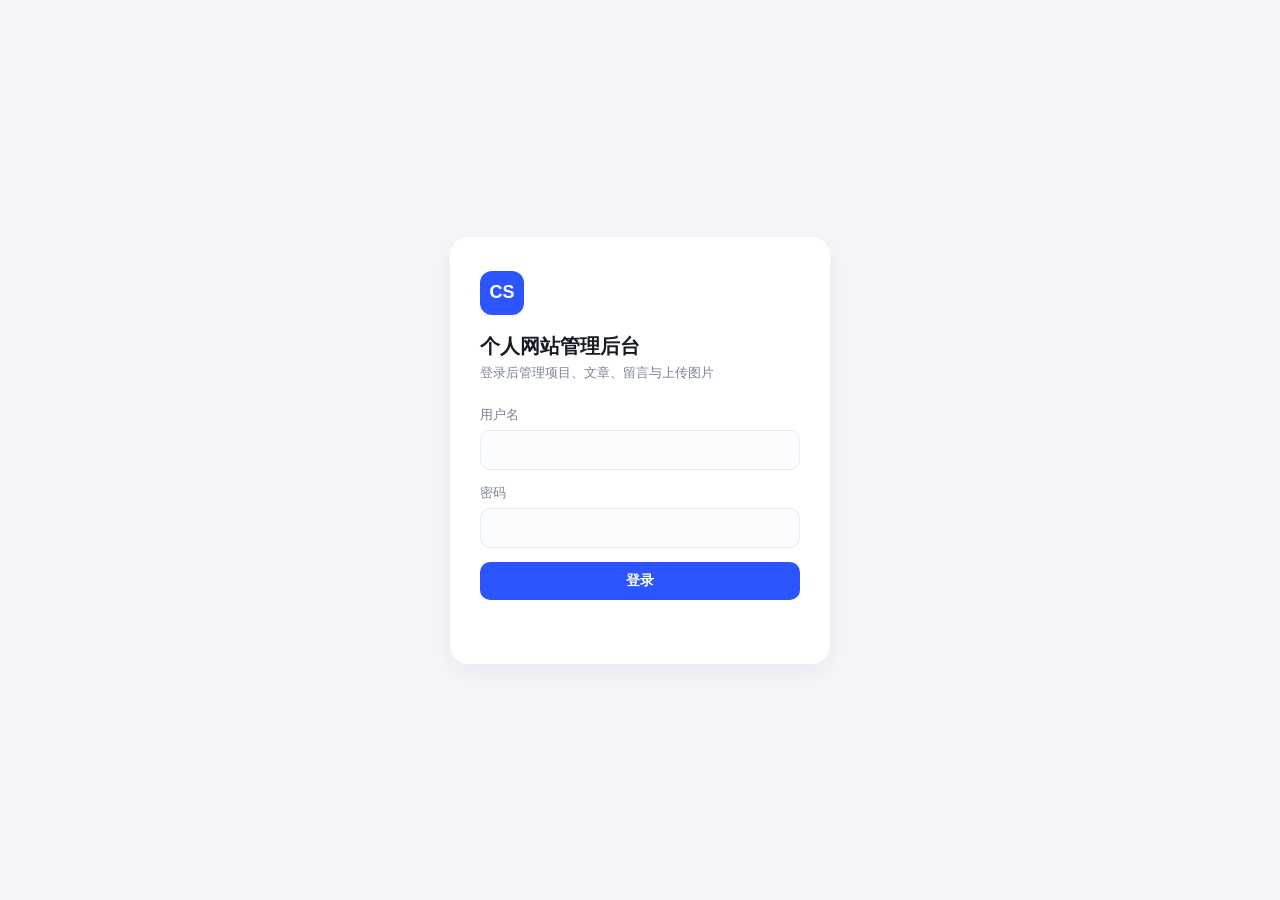
==== commit 8cd14f58: "Fix hidden panels overlapping in admin UI" ====
--- a/backend/static/admin.html
+++ b/backend/static/admin.html
@@ -20,6 +20,7 @@
         --font: -apple-system, BlinkMacSystemFont, "Segoe UI", "PingFang SC", "Microsoft YaHei", sans-serif;
       }
       * { box-sizing: border-box; }
+      [hidden] { display: none !important; }
       body { margin: 0; font-family: var(--font); color: var(--ink); background: var(--bg); }
       button { font-family: inherit; }
       a { color: inherit; }
